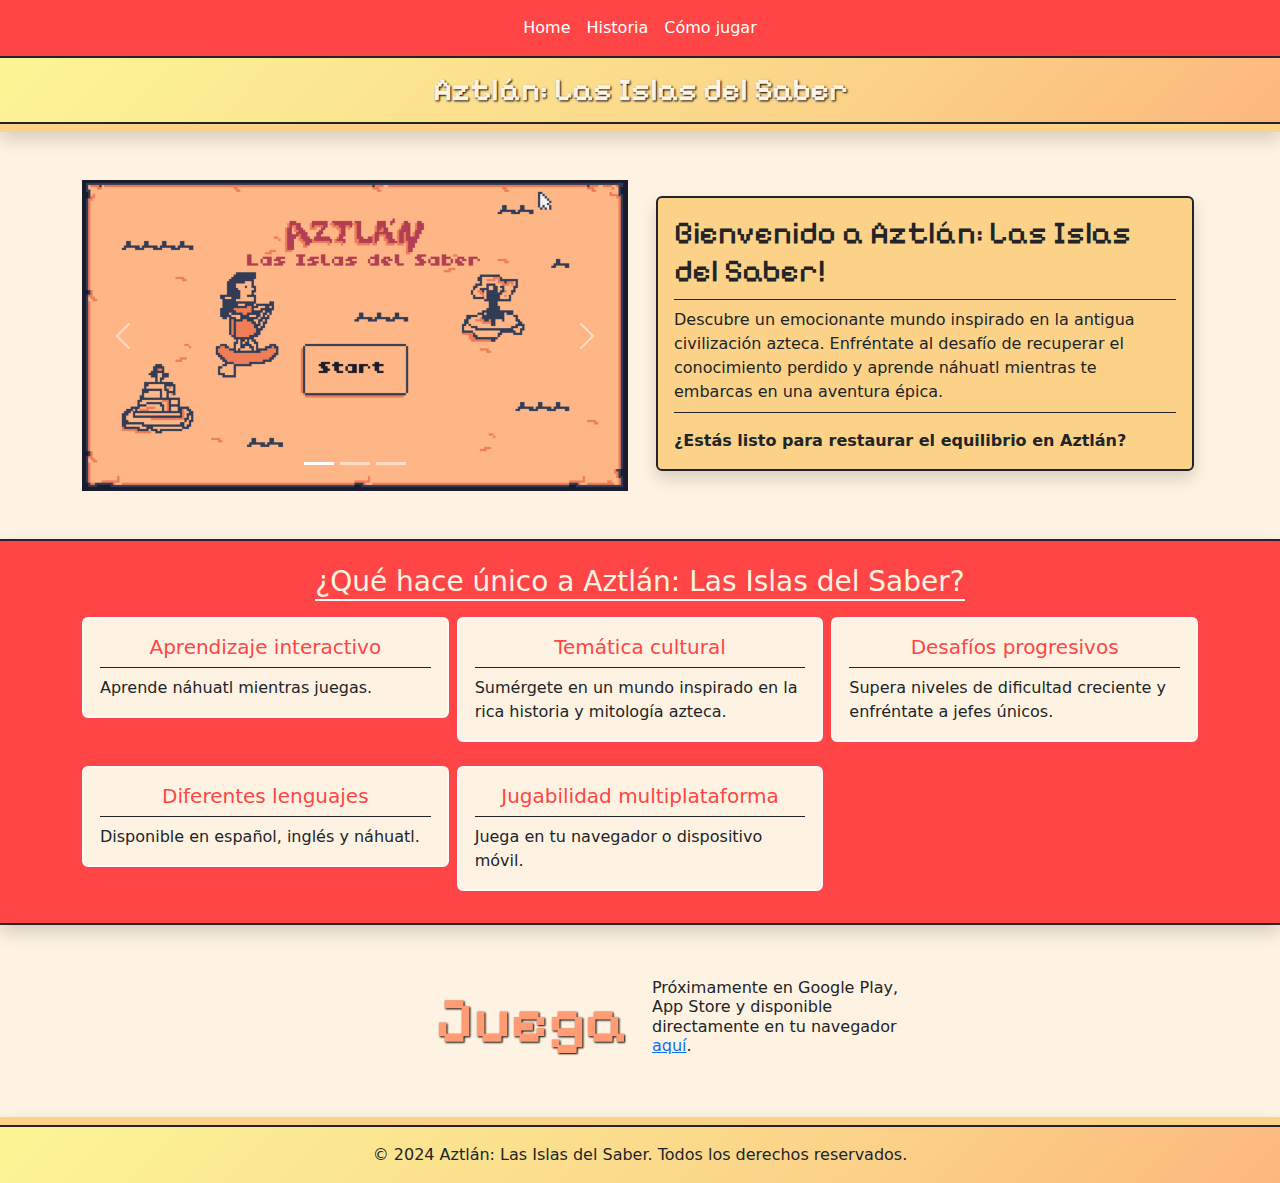
==== index.html @ 05bd03dd "Add home, history and game pages" ====
<!DOCTYPE html>
<html lang="en">
<head>
    <meta charset="UTF-8">
    <meta name="viewport" content="width=device-width, initial-scale=1.0">
    <title>Aztlán: Las Islas del Saber</title>
    <link rel="preconnect" href="https://fonts.googleapis.com">
    <link rel="preconnect" href="https://fonts.gstatic.com" crossorigin>
    <link href="https://fonts.googleapis.com/css2?family=Pixelify+Sans:wght@400..700&display=swap" rel="stylesheet">
    <link rel="stylesheet" href="css/colors.css">
    <link rel="stylesheet" href="css/effects.css">
    <link href="https://cdn.jsdelivr.net/npm/bootstrap@5.3.3/dist/css/bootstrap.min.css" rel="stylesheet" integrity="sha384-QWTKZyjpPEjISv5WaRU9OFeRpok6YctnYmDr5pNlyT2bRjXh0JMhjY6hW+ALEwIH" crossorigin="anonymous">
</head>
<body id="bootstrap-override" class="bg-beige">
    <header class="pb-2 bg-yellow shadow">
        <nav class="bg-red py-2">
            <ul class="nav d-flex justify-content-center">
                <li class="nav-item"><a href="./index.html" class="nav-link text-white px-2">Home</a></li>
                <li class="nav-item"><a href="./history.html" class="nav-link text-white px-2">Historia</a></li>
                <li class="nav-item"><a href="./game.html" class="nav-link text-white px-2">Cómo jugar</a></li>
            </ul>
        </nav>
        <div class="d-flex justify-content-center bg-colors border-top border-bottom border-dark border-2 py-2">
            <span class="pixelify-sans beige title fs-2">Aztlán: Las Islas del Saber</span>
        </div>
    </header>
    <section id="hero" class="py-5">
        <div class="container">
            <div class="row">
                <div class="col-md-6 d-flex align-items-center">
                    <div id="carouselExampleIndicators" class="carousel slide">
                        <div class="carousel-indicators">
                          <button type="button" data-bs-target="#carouselExampleIndicators" data-bs-slide-to="0" class="active" aria-current="true" aria-label="Slide 1"></button>
                          <button type="button" data-bs-target="#carouselExampleIndicators" data-bs-slide-to="1" aria-label="Slide 2"></button>
                          <button type="button" data-bs-target="#carouselExampleIndicators" data-bs-slide-to="2" aria-label="Slide 3"></button>
                        </div>
                        <div class="carousel-inner">
                          <div class="carousel-item active">
                            <img src="images/main_screen.png" class="d-block w-100" alt="...">
                          </div>
                          <div class="carousel-item">
                            <img src="images/lang1_screen.png" class="d-block w-100" alt="...">
                          </div>
                          <div class="carousel-item">
                            <img src="images/islands_screen.png" class="d-block w-100" alt="...">
                          </div>
                        </div>
                        <button class="carousel-control-prev" type="button" data-bs-target="#carouselExampleIndicators" data-bs-slide="prev">
                          <span class="carousel-control-prev-icon" aria-hidden="true"></span>
                          <span class="visually-hidden">Previous</span>
                        </button>
                        <button class="carousel-control-next" type="button" data-bs-target="#carouselExampleIndicators" data-bs-slide="next">
                          <span class="carousel-control-next-icon" aria-hidden="true"></span>
                          <span class="visually-hidden">Next</span>
                        </button>
                    </div>
                </div>
                <div class="col-md-6 p-3">
                    <div class="rounded-2 bg-yellow border border-2 border-dark p-3 shadow">
                        <span class="h2 pixelify-sans">
                            Bienvenido a Aztlán: Las Islas del Saber!
                        </span>
                        <p class="border-bottom border-top mt-2 py-2 border-dark">
                            Descubre un emocionante mundo inspirado en la antigua civilización azteca. Enfréntate al desafío de recuperar el conocimiento perdido y aprende náhuatl mientras te embarcas en una aventura épica.
                        </p>
                        <b class="">
                            ¿Estás listo para restaurar el equilibrio en Aztlán?
                        </b>
                    </div>
                </div>
            </div>
        </div>
    </section>
    <section class="bg-red py-3 shadow border-dark border-top border-bottom border-2">
        <div class="container">
            <div class="d-flex justify-content-center py-2">
                <span class="h3 beige border-bottom border-2 border-light">¿Qué hace único a Aztlán: Las Islas del Saber?</span>
            </div>
            <div class="row g-2">
                <div class="col-md-6 col-lg-4">
                    <div class="card border-light border-2 zoom bg-beige mb-3">
                        <div class="card-body">
                          <h5 class="card-title red text-center border-bottom border-dark pb-2">Aprendizaje interactivo</h5>
                          <p class="card-text">Aprende náhuatl mientras juegas.</p>
                        </div>
                    </div>
                </div>
                <div class="col-md-6 col-lg-4">
                    <div class="card border-light border-2 zoom bg-beige mb-3">
                        <div class="card-body">
                          <h5 class="card-title red text-center border-bottom border-dark pb-2">Temática cultural</h5>
                          <p class="card-text">Sumérgete en un mundo inspirado en la rica historia y mitología azteca.</p>
                        </div>
                    </div>
                </div>
                <div class="col-md-6 col-lg-4">
                    <div class="card border-light border-2 zoom bg-beige mb-3">
                        <div class="card-body">
                          <h5 class="card-title red text-center border-bottom border-dark pb-2">Desafíos progresivos</h5>
                          <p class="card-text">Supera niveles de dificultad creciente y enfréntate a jefes únicos.</p>
                        </div>
                    </div>
                </div>
                <div class="col-md-6 col-lg-4">
                    <div class="card border-light border-2 zoom bg-beige mb-3">
                        <div class="card-body">
                          <h5 class="card-title red text-center border-bottom border-dark pb-2">Diferentes lenguajes</h5>
                          <p class="card-text">Disponible en español, inglés y náhuatl.</p>
                        </div>
                    </div>
                </div>
                <div class="col-md-6 col-lg-4">
                    <div class="card border-light border-2 zoom bg-beige mb-3">
                        <div class="card-body">
                          <h5 class="card-title red text-center border-bottom border-dark pb-2">Jugabilidad multiplataforma</h5>
                          <p class="card-text">Juega en tu navegador o dispositivo móvil.</p>
                        </div>
                    </div>
                </div>
            </div>
        </div>
    </section>
    <section id=" " class="py-5">
        <div class="container">
            <div class="row">
                <div class="col-md-6 d-flex justify-content-center justify-content-md-end align-items-center">
                    <span class="title pixelify-sans giant peach">Juega</span>
                </div>
                <div class="col-md-6 d-flex justify-content-center justify-content-md-start align-items-center">
                    <span class="h6 w-50">Próximamente en Google Play, App Store y disponible directamente en tu navegador <a href="">aquí</a>.</span>
                </div>
            </div>
        </div>
    </section>
    <footer class="pt-2 bg-yellow shadow">
        <div class="bg-colors border-top border-dark border-2">
            <div class="container py-3 d-flex justify-content-center">
                <span>© 2024 Aztlán: Las Islas del Saber. Todos los derechos reservados.</span>
            </div>
        </div>
    </footer>
    <script src="https://cdn.jsdelivr.net/npm/bootstrap@5.3.3/dist/js/bootstrap.bundle.min.js" integrity="sha384-YvpcrYf0tY3lHB60NNkmXc5s9fDVZLESaAA55NDzOxhy9GkcIdslK1eN7N6jIeHz" crossorigin="anonymous"></script>
</body>
</html>
---- css/colors.css ----
#bootstrap-override .red {
    color: #FF4545;
}

#bootstrap-override .peach {
    color: #FF9C73;
}

#bootstrap-override .yellow {
    color: #FBD288;
}

#bootstrap-override .light-yellow {
    color: #FCF596;
}

#bootstrap-override .beige {
    color: #FEF3E2;
}

#bootstrap-override .bg-red {
    background-color: #FF4545;
}

#bootstrap-override .bg-peach {
    background-color: #FF9C73;
}

#bootstrap-override .bg-yellow {
    background-color: #FBD288;
}

#bootstrap-override .bg-light-yellow {
    background-color: #FCF596;
}

#bootstrap-override.bg-beige {
    background-color: #FEF3E2;
}

#bootstrap-override .bg-beige {
    background-color: #FEF3E2;
}

.bg-colors {
	background: linear-gradient(-45deg, #FF4545, #FF9C73, #FBD288, #FCF596);
	background-size: 200% 200%;
	animation: gradient 5s ease infinite;
}

@keyframes gradient {
	0% {
		background-position: 0% 50%;
	}
	50% {
		background-position: 100% 50%;
	}
	100% {
		background-position: 0% 50%;
	}
}

.title {
    text-shadow: 1px 1px 2px black;
}

.giant {
    font-size: 4rem;
}

.pixelify-sans {
  font-family: "Pixelify Sans", sans-serif;
  font-optical-sizing: auto;
  font-weight: 600;
  font-style: normal;
}
---- css/effects.css ----
.zoom {
  transition: transform .2s; 
}

.zoom:hover {
  transform: scale(1.2);
}
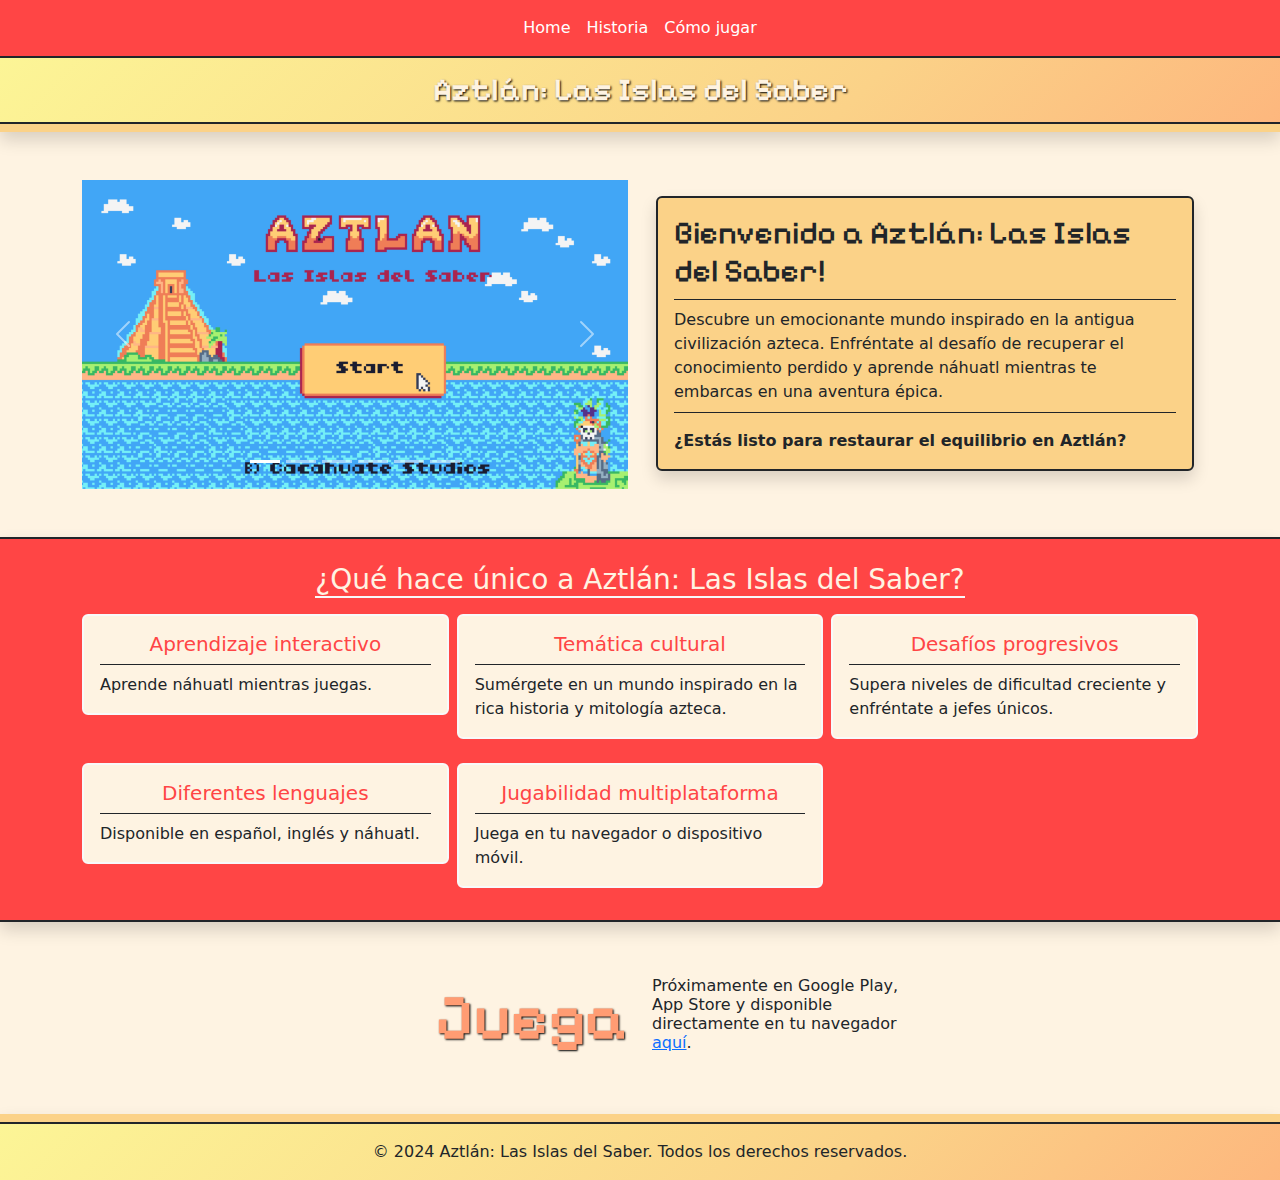
==== commit 27ac34ce: "Change images and update game page" ====
--- a/index.html
+++ b/index.html
@@ -33,16 +33,28 @@
                           <button type="button" data-bs-target="#carouselExampleIndicators" data-bs-slide-to="0" class="active" aria-current="true" aria-label="Slide 1"></button>
                           <button type="button" data-bs-target="#carouselExampleIndicators" data-bs-slide-to="1" aria-label="Slide 2"></button>
                           <button type="button" data-bs-target="#carouselExampleIndicators" data-bs-slide-to="2" aria-label="Slide 3"></button>
+                          <button type="button" data-bs-target="#carouselExampleIndicators" data-bs-slide-to="3" aria-label="Slide 4"></button>
+                          <button type="button" data-bs-target="#carouselExampleIndicators" data-bs-slide-to="4" aria-label="Slide 5"></button>
+                          <button type="button" data-bs-target="#carouselExampleIndicators" data-bs-slide-to="5" aria-label="Slide 6"></button>
                         </div>
                         <div class="carousel-inner">
                           <div class="carousel-item active">
-                            <img src="images/main_screen.png" class="d-block w-100" alt="...">
+                            <img src="images/screen1.png" class="d-block w-100" alt="...">
                           </div>
                           <div class="carousel-item">
-                            <img src="images/lang1_screen.png" class="d-block w-100" alt="...">
+                            <img src="images/screen2.png" class="d-block w-100" alt="...">
+                          </div>
+                          <div class="carousel-item">
+                            <img src="images/screen3.png" class="d-block w-100" alt="...">
+                          </div>
+                          <div class="carousel-item">
+                            <img src="images/screen4.png" class="d-block w-100" alt="...">
                           </div>
                           <div class="carousel-item">
                             <img src="images/islands_screen.png" class="d-block w-100" alt="...">
+                          </div>
+                          <div class="carousel-item">
+                            <img src="images/screen5.png" class="d-block w-100" alt="...">
                           </div>
                         </div>
                         <button class="carousel-control-prev" type="button" data-bs-target="#carouselExampleIndicators" data-bs-slide="prev">
@@ -127,7 +139,7 @@
                     <span class="title pixelify-sans giant peach">Juega</span>
                 </div>
                 <div class="col-md-6 d-flex justify-content-center justify-content-md-start align-items-center">
-                    <span class="h6 w-50">Próximamente en Google Play, App Store y disponible directamente en tu navegador <a href="">aquí</a>.</span>
+                    <span class="h6 w-50">Próximamente en Google Play, App Store y disponible directamente en tu navegador <a href="https://dixnne.github.io/nahuatl-memorice" target="_blank">aquí</a>.</span>
                 </div>
             </div>
         </div>
